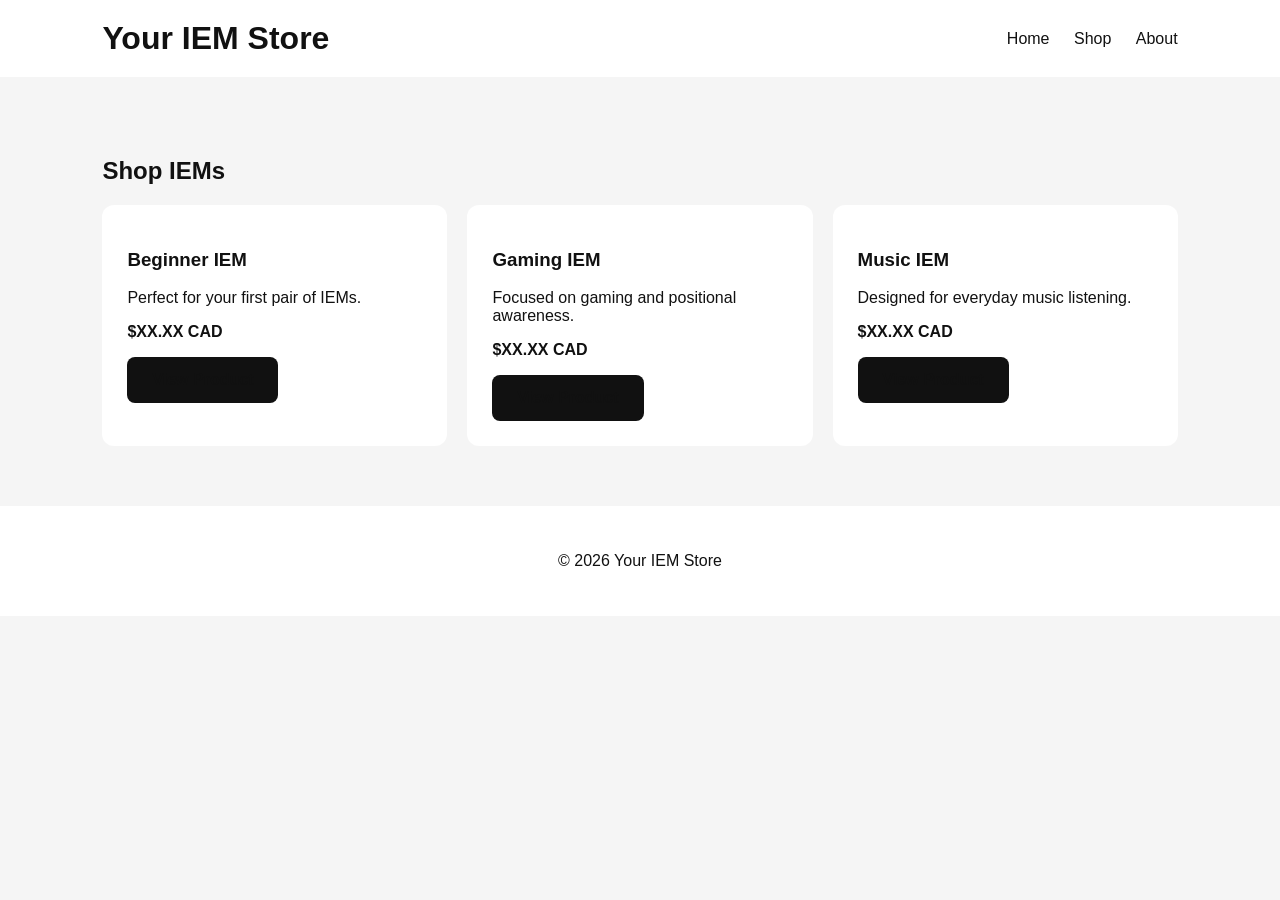
==== shop.html @ 4f39ad8a "Create shop.html" ====
<!DOCTYPE html>
<html lang="en">

<head>
    <meta charset="UTF-8">
    <meta name="viewport" content="width=device-width, initial-scale=1.0">
    <title>Shop IEMs</title>
    <link rel="stylesheet" href="style.css">
</head>

<body>

<header>
    <h1>Your IEM Store</h1>

    <nav>
        <a href="index.html">Home</a>
        <a href="shop.html">Shop</a>
        <a href="about.html">About</a>
    </nav>
</header>

<main>

<section>
    <h2>Shop IEMs</h2>

    <div class="categories">

        <div class="category">
            <h3>Beginner IEM</h3>
            <p>Perfect for your first pair of IEMs.</p>
            <p><strong>$XX.XX CAD</strong></p>

            <a class="button" href="#">
                View Product
            </a>
        </div>

        <div class="category">
            <h3>Gaming IEM</h3>
            <p>Focused on gaming and positional awareness.</p>
            <p><strong>$XX.XX CAD</strong></p>

            <a class="button" href="#">
                View Product
            </a>
        </div>

        <div class="category">
            <h3>Music IEM</h3>
            <p>Designed for everyday music listening.</p>
            <p><strong>$XX.XX CAD</strong></p>

            <a class="button" href="#">
                View Product
            </a>
        </div>

    </div>

</section>

</main>

<footer>
    <p>© 2026 Your IEM Store</p>
</footer>

</body>
</html>
---- style.css ----
* {
    box-sizing: border-box;
}

body {
    margin: 0;
    font-family: Arial, sans-serif;
    background: #f5f5f5;
    color: #111;
}

header {
    display: flex;
    justify-content: space-between;
    align-items: center;
    padding: 20px 8%;
    background: white;
}

header h1 {
    margin: 0;
}

nav a {
    margin-left: 20px;
    text-decoration: none;
    color: #111;
}

.hero {
    text-align: center;
    padding: 100px 20px;
    background: white;
}

.hero h2 {
    font-size: 48px;
    margin-bottom: 15px;
}

.hero p {
    font-size: 20px;
    max-width: 600px;
    margin: 0 auto 30px;
}

.button {
    display: inline-block;
    padding: 14px 25px;
    background: #111;
    color: white;
    text-decoration: none;
    border-radius: 8px;
}

section {
    padding: 60px 8%;
}

.categories {
    display: flex;
    gap: 20px;
    flex-wrap: wrap;
}

.category {
    flex: 1;
    min-width: 220px;
    padding: 25px;
    background: white;
    border-radius: 12px;
}

.category a {
    color: #111;
    font-weight: bold;
}

footer {
    text-align: center;
    padding: 30px;
    background: white;
}
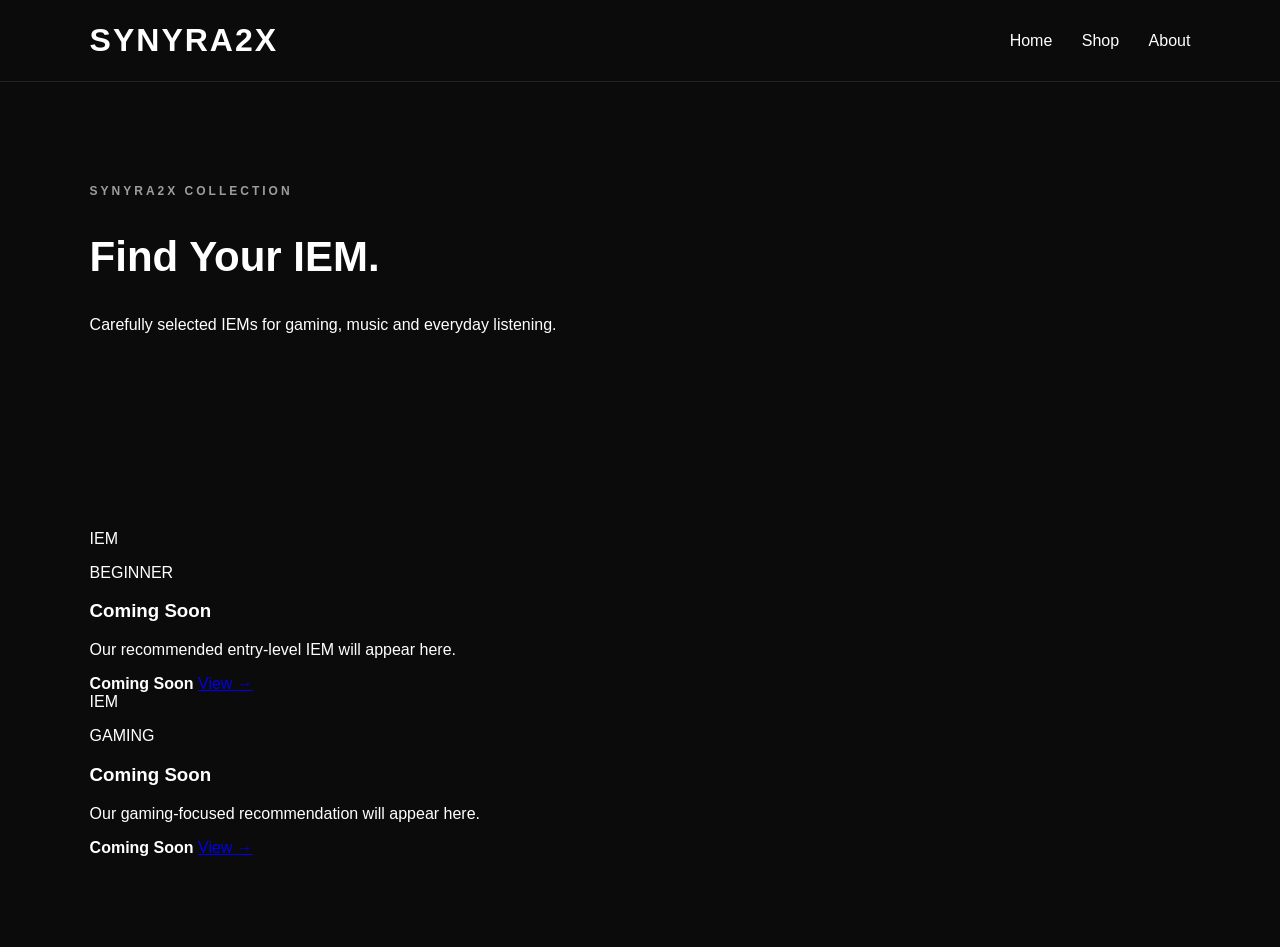
==== commit 4890c042: "Update shop.html" ====
--- a/shop.html
+++ b/shop.html
@@ -4,68 +4,113 @@
 <head>
     <meta charset="UTF-8">
     <meta name="viewport" content="width=device-width, initial-scale=1.0">
-    <title>Shop IEMs</title>
+
+    <title>Shop IEMs — SYNYRA2X</title>
+
     <link rel="stylesheet" href="style.css">
 </head>
 
 <body>
 
 <header>
-    <h1>Your IEM Store</h1>
+
+    <h1>SYNYRA2X</h1>
 
     <nav>
         <a href="index.html">Home</a>
         <a href="shop.html">Shop</a>
         <a href="about.html">About</a>
     </nav>
+
 </header>
+
 
 <main>
 
-<section>
-    <h2>Shop IEMs</h2>
+<section class="shop-header">
 
-    <div class="categories">
+    <p class="eyebrow">SYNYRA2X COLLECTION</p>
 
-        <div class="category">
-            <h3>Beginner IEM</h3>
-            <p>Perfect for your first pair of IEMs.</p>
-            <p><strong>$XX.XX CAD</strong></p>
+    <h2>Find Your IEM.</h2>
 
-            <a class="button" href="#">
-                View Product
-            </a>
-        </div>
-
-        <div class="category">
-            <h3>Gaming IEM</h3>
-            <p>Focused on gaming and positional awareness.</p>
-            <p><strong>$XX.XX CAD</strong></p>
-
-            <a class="button" href="#">
-                View Product
-            </a>
-        </div>
-
-        <div class="category">
-            <h3>Music IEM</h3>
-            <p>Designed for everyday music listening.</p>
-            <p><strong>$XX.XX CAD</strong></p>
-
-            <a class="button" href="#">
-                View Product
-            </a>
-        </div>
-
-    </div>
+    <p>
+        Carefully selected IEMs for gaming,
+        music and everyday listening.
+    </p>
 
 </section>
 
-</main>
 
-<footer>
-    <p>© 2026 Your IEM Store</p>
-</footer>
+<section>
 
-</body>
-</html>
+    <div class="product-grid">
+
+
+        <!-- PRODUCT 1 -->
+
+        <article class="product-card">
+
+            <div class="product-image">
+                IEM
+            </div>
+
+            <div class="product-info">
+
+                <p class="product-category">
+                    BEGINNER
+                </p>
+
+                <h3>Coming Soon</h3>
+
+                <p>
+                    Our recommended entry-level
+                    IEM will appear here.
+                </p>
+
+                <div class="product-bottom">
+
+                    <strong>
+                        Coming Soon
+                    </strong>
+
+                    <a href="#">
+                        View →
+                    </a>
+
+                </div>
+
+            </div>
+
+        </article>
+
+
+        <!-- PRODUCT 2 -->
+
+        <article class="product-card">
+
+            <div class="product-image">
+                IEM
+            </div>
+
+            <div class="product-info">
+
+                <p class="product-category">
+                    GAMING
+                </p>
+
+                <h3>Coming Soon</h3>
+
+                <p>
+                    Our gaming-focused
+                    recommendation will appear here.
+                </p>
+
+                <div class="product-bottom">
+
+                    <strong>
+                        Coming Soon
+                    </strong>
+
+                    <a href="#">
+                        View →
+                    </a>
--- a/style.css
+++ b/style.css
@@ -4,80 +4,198 @@
 
 body {
     margin: 0;
-    font-family: Arial, sans-serif;
-    background: #f5f5f5;
-    color: #111;
+    font-family: Arial, Helvetica, sans-serif;
+    background: #0b0b0b;
+    color: #ffffff;
 }
 
 header {
     display: flex;
     justify-content: space-between;
     align-items: center;
-    padding: 20px 8%;
-    background: white;
+
+    padding: 22px 7%;
+
+    border-bottom: 1px solid #222;
 }
 
 header h1 {
     margin: 0;
+    letter-spacing: 2px;
 }
 
 nav a {
-    margin-left: 20px;
+    color: #ffffff;
     text-decoration: none;
-    color: #111;
-}
+    margin-left: 25px;
+}
+
+nav a:hover {
+    opacity: 0.6;
+}
+
 
 .hero {
-    text-align: center;
-    padding: 100px 20px;
-    background: white;
+    min-height: 75vh;
+
+    display: flex;
+    align-items: center;
+
+    padding: 80px 7%;
+
+    background: #111111;
+}
+
+.hero-content {
+    max-width: 700px;
+}
+
+.eyebrow {
+    font-size: 12px;
+    letter-spacing: 3px;
+    font-weight: bold;
+    opacity: 0.6;
 }
 
 .hero h2 {
-    font-size: 48px;
-    margin-bottom: 15px;
+    font-size: clamp(50px, 9vw, 100px);
+    line-height: 0.9;
+
+    margin: 20px 0;
 }
 
 .hero p {
-    font-size: 20px;
+    font-size: 19px;
+    line-height: 1.6;
+
     max-width: 600px;
-    margin: 0 auto 30px;
-}
+}
+
 
 .button {
     display: inline-block;
-    padding: 14px 25px;
-    background: #111;
+
+    margin-top: 20px;
+
+    padding: 15px 25px;
+
+    background: #ffffff;
+    color: #000000;
+
+    text-decoration: none;
+
+    font-weight: bold;
+
+    border-radius: 4px;
+}
+
+.button:hover {
+    opacity: 0.8;
+}
+
+
+section:not(.hero) {
+    padding: 90px 7%;
+}
+
+section h2 {
+    font-size: 42px;
+}
+
+
+.categories {
+    display: grid;
+
+    grid-template-columns:
+        repeat(auto-fit, minmax(220px, 1fr));
+
+    gap: 20px;
+
+    margin-top: 40px;
+}
+
+
+.category {
+    padding: 30px;
+
+    background: #151515;
+
+    border: 1px solid #252525;
+
+    border-radius: 10px;
+}
+
+.category h3 {
+    font-size: 24px;
+}
+
+.category p {
+    line-height: 1.6;
+    opacity: 0.7;
+}
+
+.category a {
     color: white;
+
     text-decoration: none;
-    border-radius: 8px;
-}
-
-section {
-    padding: 60px 8%;
-}
-
-.categories {
-    display: flex;
-    gap: 20px;
-    flex-wrap: wrap;
-}
-
-.category {
-    flex: 1;
-    min-width: 220px;
-    padding: 25px;
-    background: white;
-    border-radius: 12px;
-}
-
-.category a {
-    color: #111;
+
     font-weight: bold;
 }
 
+
+.why {
+    background: #111111;
+}
+
+.features {
+    display: grid;
+
+    grid-template-columns:
+        repeat(auto-fit, minmax(220px, 1fr));
+
+    gap: 40px;
+
+    margin-top: 40px;
+}
+
+.features p {
+    line-height: 1.6;
+    opacity: 0.7;
+}
+
+
+.cta {
+    text-align: center;
+}
+
+.cta h2 {
+    font-size: 50px;
+}
+
+
 footer {
-    text-align: center;
-    padding: 30px;
-    background: white;
-}
+    padding: 50px 7%;
+
+    border-top: 1px solid #222;
+
+    opacity: 0.7;
+}
+
+
+@media (max-width: 600px) {
+
+    header {
+        flex-direction: column;
+        gap: 15px;
+    }
+
+    nav a {
+        margin: 0 8px;
+    }
+
+    .hero {
+        min-height: 80vh;
+    }
+
+}
+
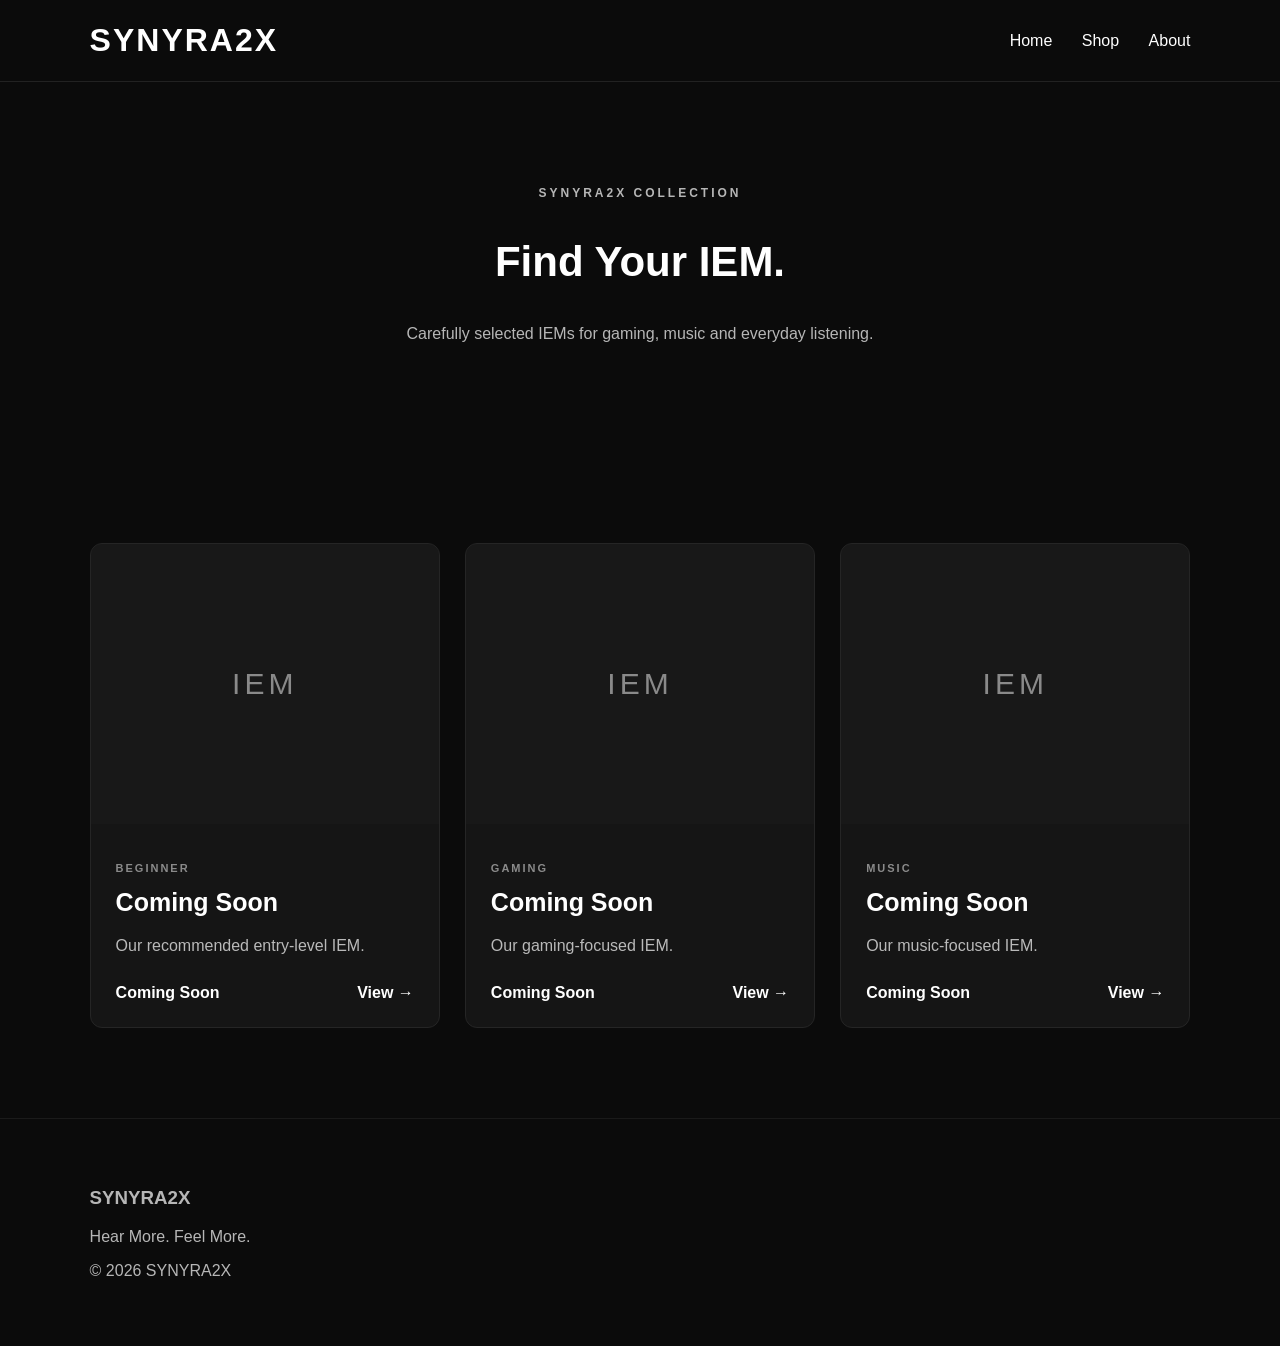
==== commit e1f69d5a: "Update shop.html" ====
--- a/shop.html
+++ b/shop.html
@@ -4,16 +4,13 @@
 <head>
     <meta charset="UTF-8">
     <meta name="viewport" content="width=device-width, initial-scale=1.0">
-
     <title>Shop IEMs — SYNYRA2X</title>
-
     <link rel="stylesheet" href="style.css">
 </head>
 
 <body>
 
 <header>
-
     <h1>SYNYRA2X</h1>
 
     <nav>
@@ -21,9 +18,7 @@
         <a href="shop.html">Shop</a>
         <a href="about.html">About</a>
     </nav>
-
 </header>
-
 
 <main>
 
@@ -43,74 +38,126 @@
 
 <section>
 
-    <div class="product-grid">
+<div class="product-grid">
 
 
-        <!-- PRODUCT 1 -->
+    <article class="product-card">
 
-        <article class="product-card">
+        <div class="product-image">
+            IEM
+        </div>
 
-            <div class="product-image">
-                IEM
-            </div>
+        <div class="product-info">
 
-            <div class="product-info">
+            <p class="product-category">
+                BEGINNER
+            </p>
 
-                <p class="product-category">
-                    BEGINNER
-                </p>
+            <h3>Coming Soon</h3>
 
-                <h3>Coming Soon</h3>
+            <p>
+                Our recommended entry-level IEM.
+            </p>
 
-                <p>
-                    Our recommended entry-level
-                    IEM will appear here.
-                </p>
+            <div class="product-bottom">
 
-                <div class="product-bottom">
+                <strong>Coming Soon</strong>
 
-                    <strong>
-                        Coming Soon
-                    </strong>
-
-                    <a href="#">
-                        View →
-                    </a>
-
-                </div>
+                <a href="#">
+                    View →
+                </a>
 
             </div>
 
-        </article>
+        </div>
+
+    </article>
 
 
-        <!-- PRODUCT 2 -->
+    <article class="product-card">
 
-        <article class="product-card">
+        <div class="product-image">
+            IEM
+        </div>
 
-            <div class="product-image">
-                IEM
+        <div class="product-info">
+
+            <p class="product-category">
+                GAMING
+            </p>
+
+            <h3>Coming Soon</h3>
+
+            <p>
+                Our gaming-focused IEM.
+            </p>
+
+            <div class="product-bottom">
+
+                <strong>Coming Soon</strong>
+
+                <a href="#">
+                    View →
+                </a>
+
             </div>
 
-            <div class="product-info">
+        </div>
 
-                <p class="product-category">
-                    GAMING
-                </p>
+    </article>
 
-                <h3>Coming Soon</h3>
 
-                <p>
-                    Our gaming-focused
-                    recommendation will appear here.
-                </p>
+    <article class="product-card">
 
-                <div class="product-bottom">
+        <div class="product-image">
+            IEM
+        </div>
 
-                    <strong>
-                        Coming Soon
-                    </strong>
+        <div class="product-info">
 
-                    <a href="#">
-                        View →
-                    </a>
+            <p class="product-category">
+                MUSIC
+            </p>
+
+            <h3>Coming Soon</h3>
+
+            <p>
+                Our music-focused IEM.
+            </p>
+
+            <div class="product-bottom">
+
+                <strong>Coming Soon</strong>
+
+                <a href="#">
+                    View →
+                </a>
+
+            </div>
+
+        </div>
+
+    </article>
+
+
+</div>
+
+</section>
+
+</main>
+
+
+<footer>
+
+    <h3>SYNYRA2X</h3>
+
+    <p>Hear More. Feel More.</p>
+
+    <p>© 2026 SYNYRA2X</p>
+
+</footer>
+
+</body>
+
+</html>
+
--- a/style.css
+++ b/style.css
@@ -196,6 +196,112 @@
     .hero {
         min-height: 80vh;
     }
-
-}
-
+}
+
+.shop-header {
+    text-align: center;
+    max-width: 700px;
+    margin: auto;
+}
+
+.shop-header p {
+    line-height: 1.6;
+    opacity: 0.7;
+}
+
+
+.product-grid {
+    display: grid;
+
+    grid-template-columns:
+        repeat(auto-fit, minmax(260px, 1fr));
+
+    gap: 25px;
+}
+
+
+.product-card {
+    background: #151515;
+
+    border: 1px solid #252525;
+
+    border-radius: 12px;
+
+    overflow: hidden;
+
+    transition: transform 0.2s ease;
+}
+
+
+.product-card:hover {
+    transform: translateY(-5px);
+}
+
+
+.product-image {
+    height: 280px;
+
+    display: flex;
+
+    align-items: center;
+    justify-content: center;
+
+    background: #1d1d1d;
+
+    font-size: 30px;
+
+    letter-spacing: 4px;
+
+    opacity: 0.5;
+}
+
+
+.product-info {
+    padding: 25px;
+}
+
+
+.product-category {
+    font-size: 11px !important;
+
+    letter-spacing: 2px;
+
+    font-weight: bold;
+
+    opacity: 0.5 !important;
+}
+
+
+.product-info h3 {
+    font-size: 25px;
+
+    margin: 10px 0;
+}
+
+
+.product-info > p {
+    line-height: 1.6;
+
+    opacity: 0.7;
+}
+
+
+.product-bottom {
+    display: flex;
+
+    justify-content: space-between;
+
+    align-items: center;
+
+    margin-top: 25px;
+}
+
+
+.product-bottom a {
+    color: white;
+
+    text-decoration: none;
+
+    font-weight: bold;
+}
+
